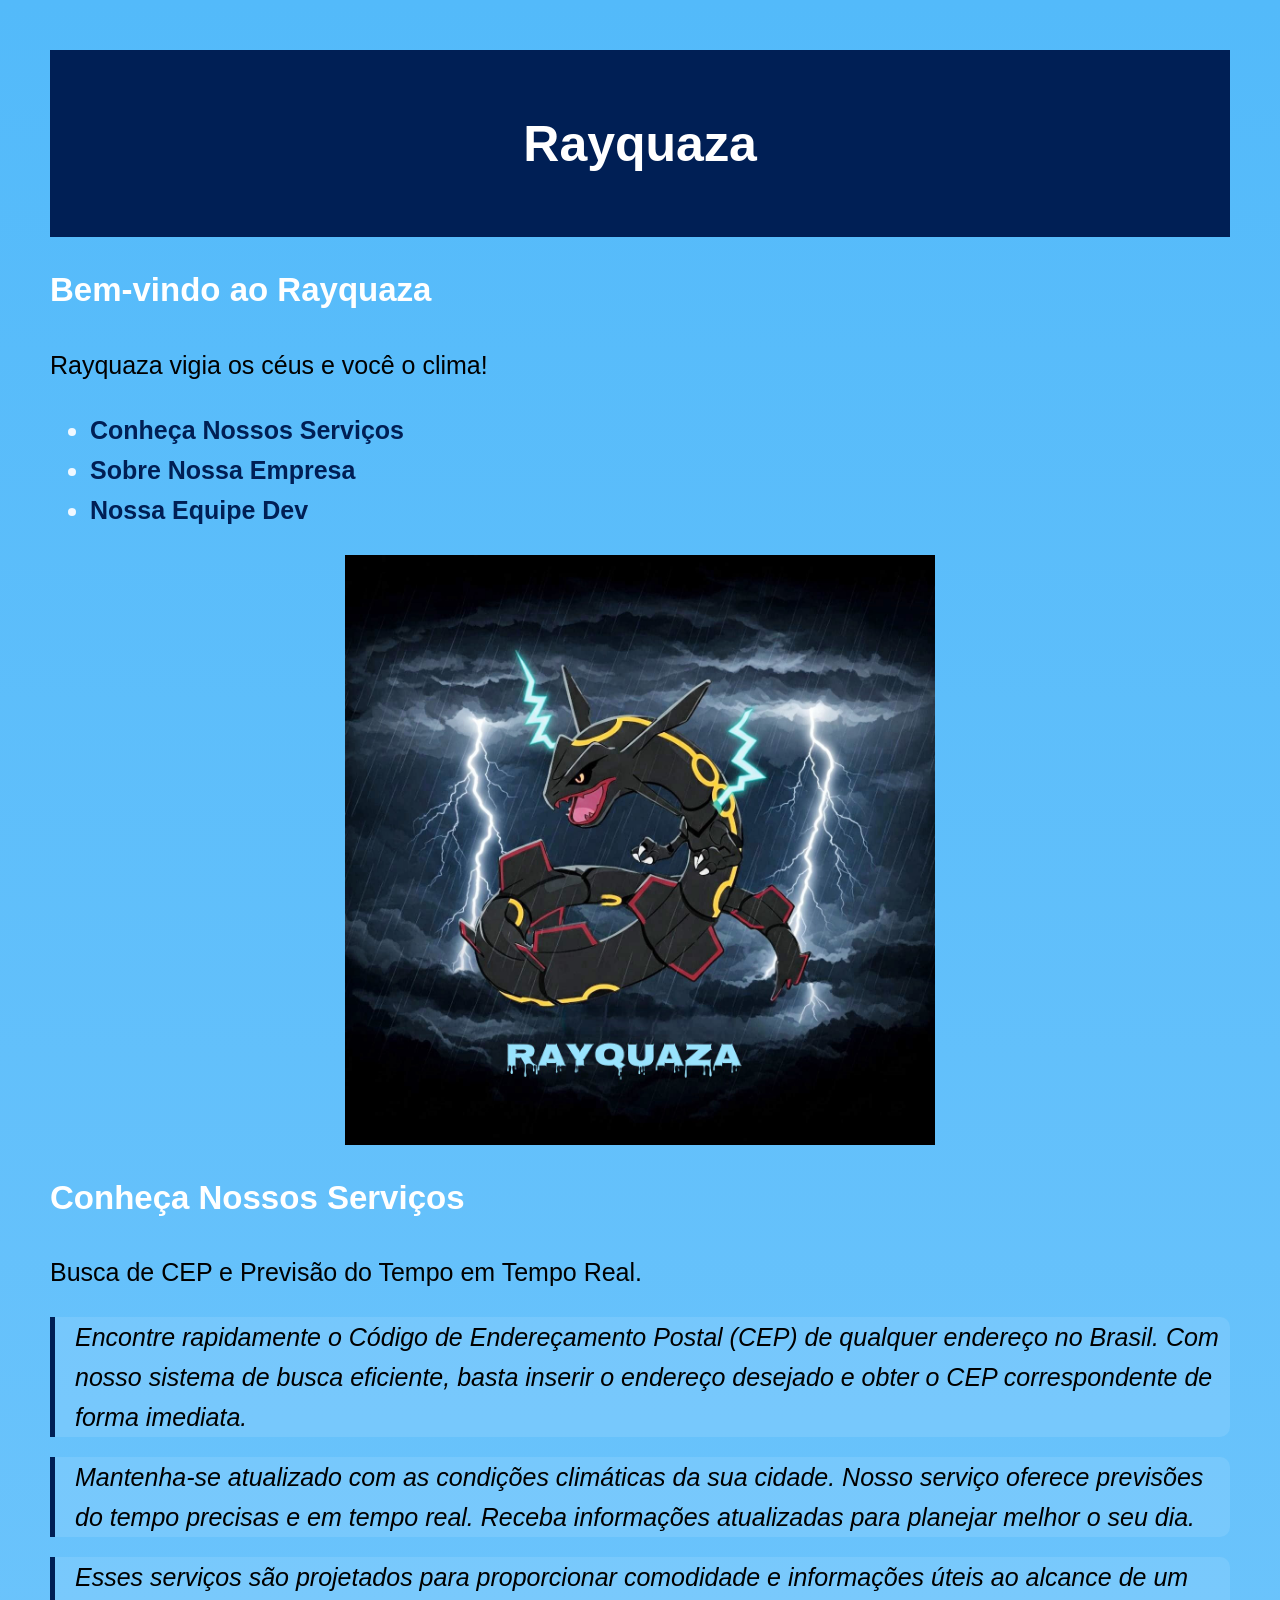
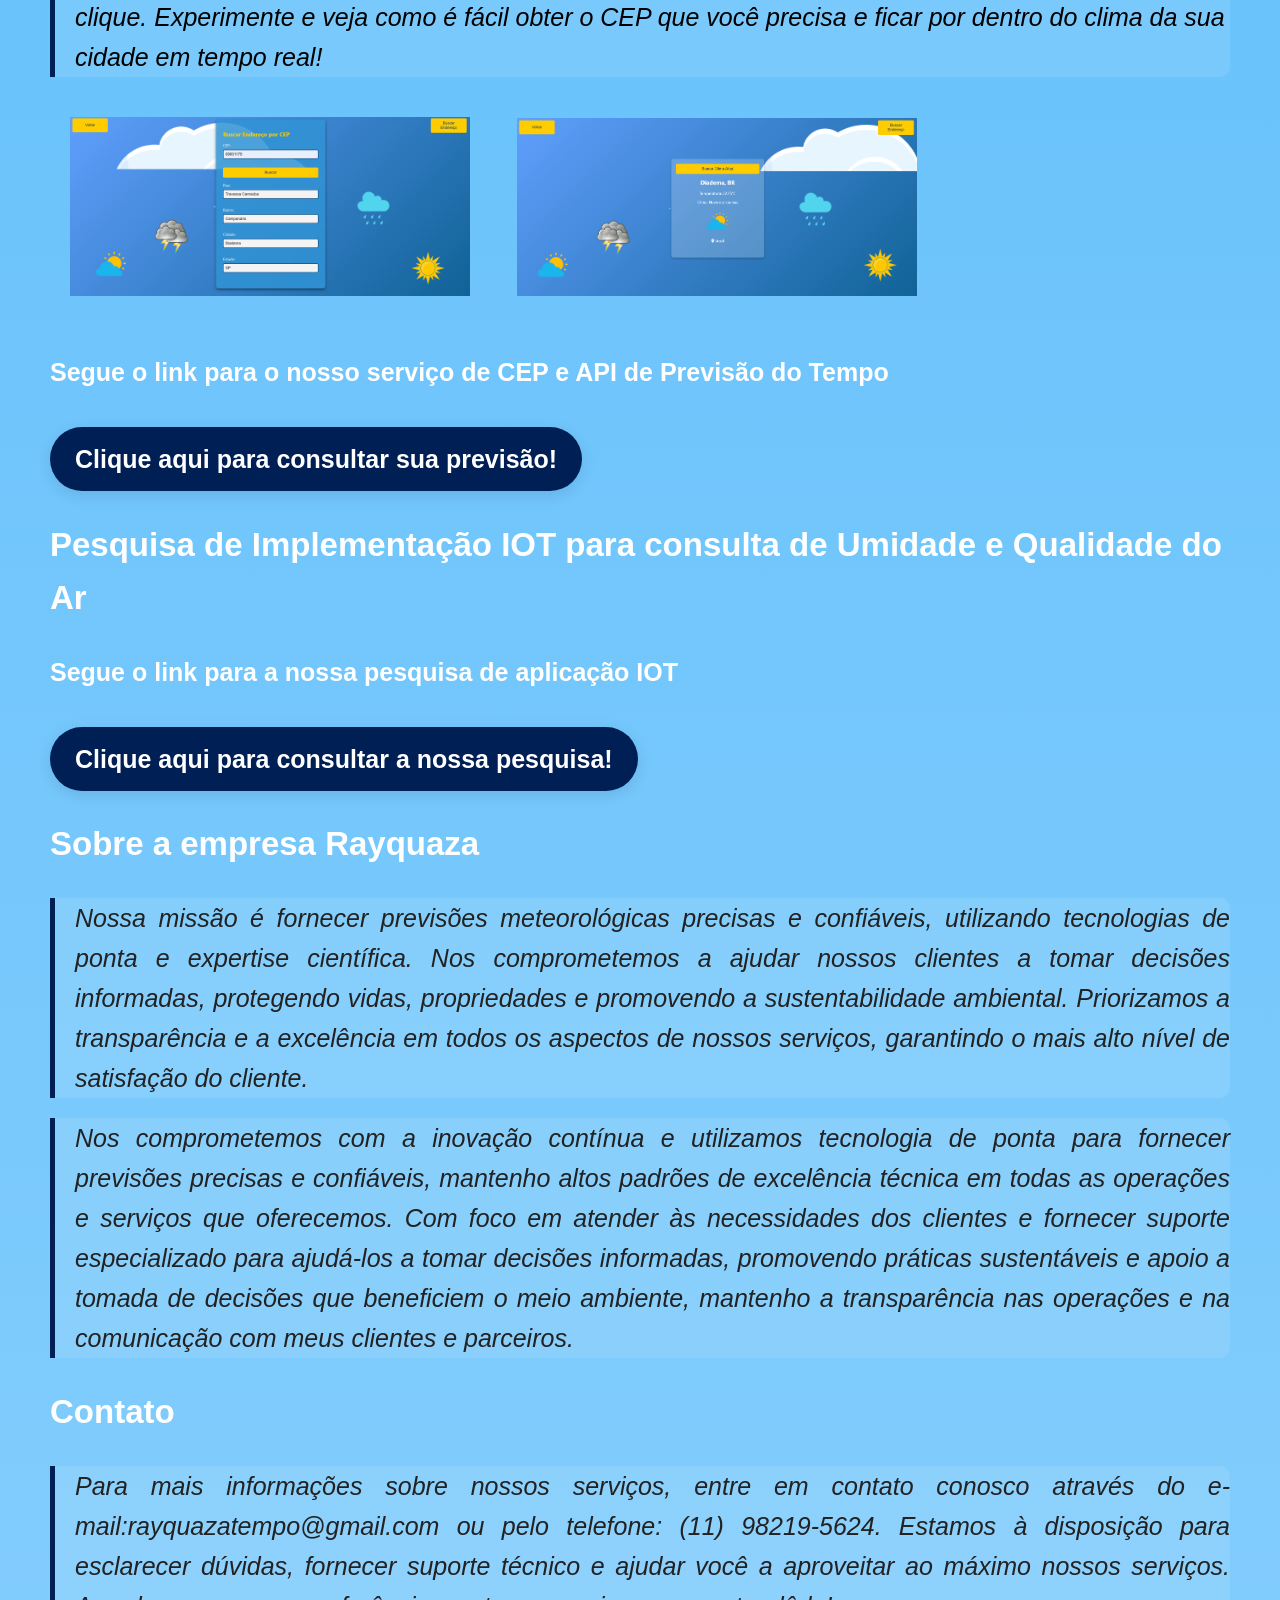
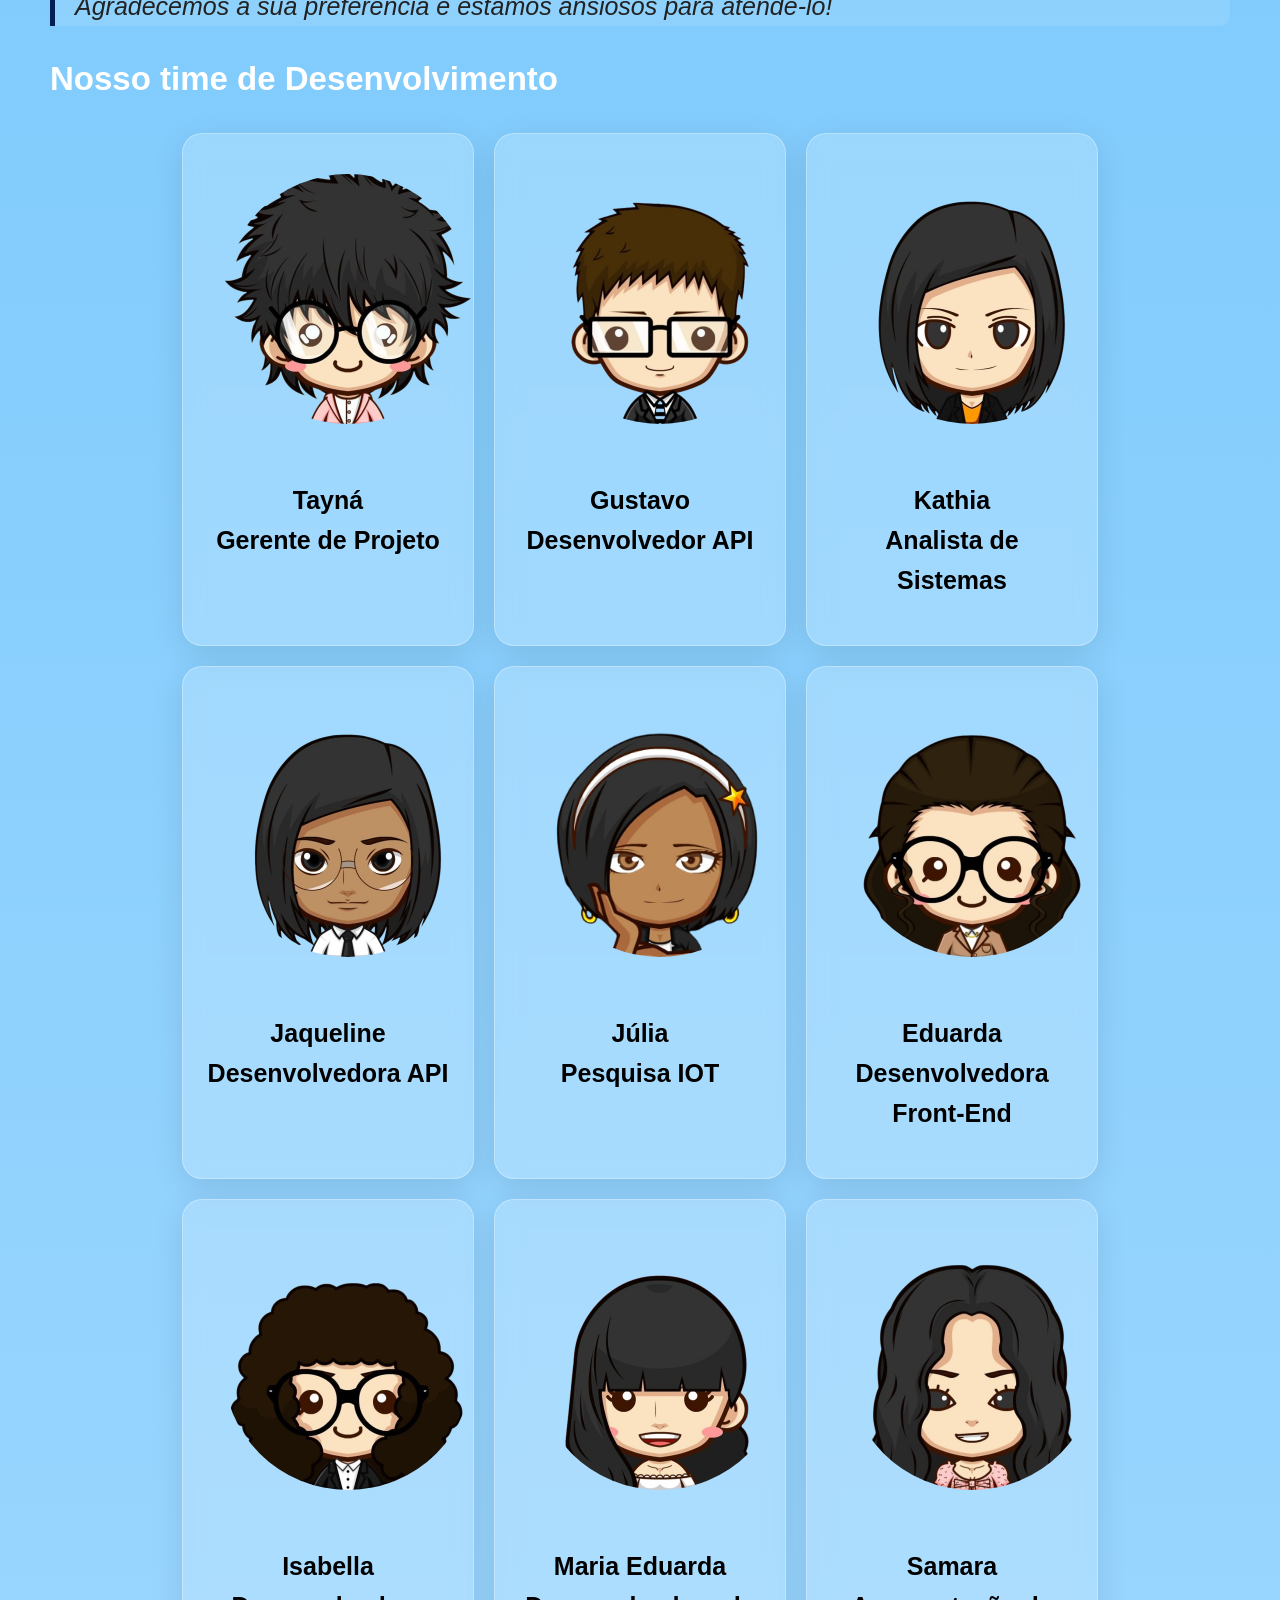
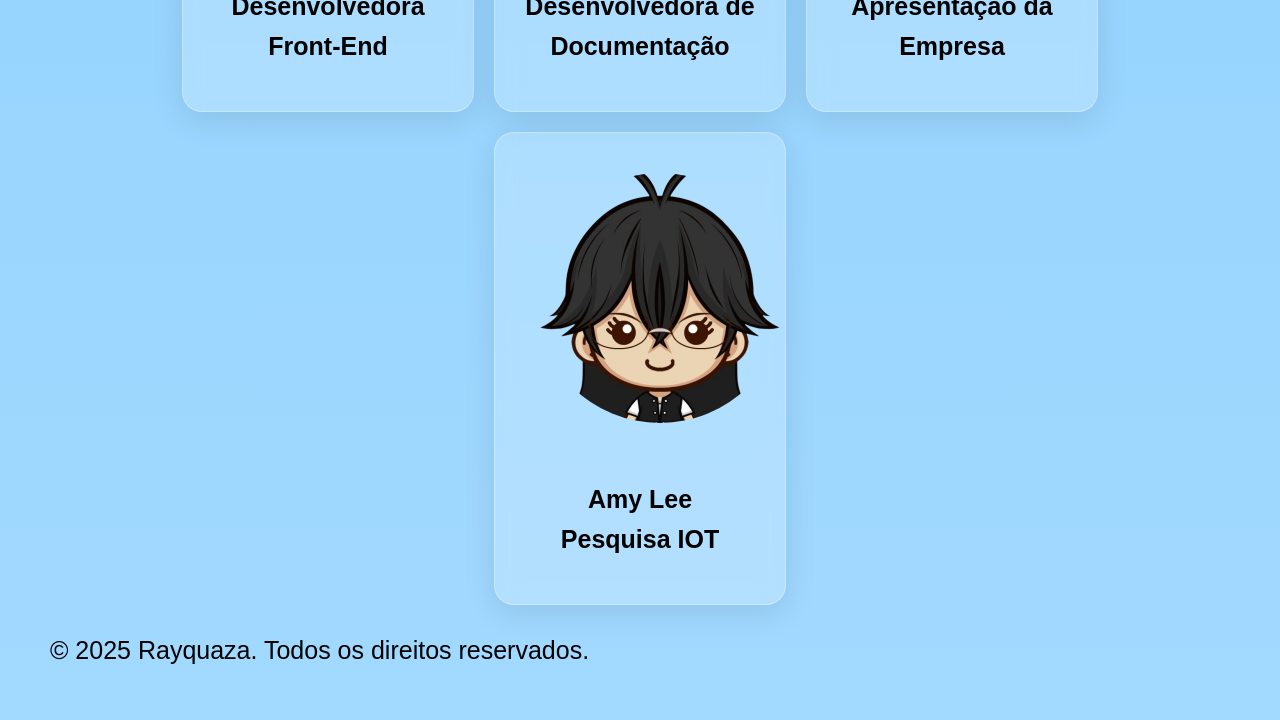
==== index.html @ 451b67a3 "first commit" ====
<!DOCTYPE html>
<html lang="pt-br">
<head>
  <meta charset="UTF-8">
  <meta name="viewport" content="width=device-width, initial-scale=1.0">
  <title>Rayquaza</title>
  <link rel="stylesheet" href="styles.css">
  <!-- <link rel="icon" type="image/x-icon" href="../img/favicon.ico">
    -->
  <link rel="icon" type="image/png" sizes="32x32" href="img/icone.32.png"/>
</head>
<body>
  <header>
    <h1>Rayquaza</h1>
  </header>

  <section class="hero">
    <h2>Bem-vindo ao Rayquaza</h2>
    <p>Rayquaza vigia os céus e você o clima!</p>
    
    <ul class="indice-lista" id="indiceLista">
      <li><a href="#service">Conheça Nossos Serviços</a></li>
      <li><a href="#empresa">Sobre Nossa Empresa</a></li>
      <li><a href="#time">Nossa Equipe Dev</a></li>
      </ul>
  </section>

  <section class="services">

    <div class="cabecalho">
      <img src="img/rayquazalogo.jpg"/>
      <h2 id="service">Conheça Nossos Serviços</h2>
      <p>Busca de CEP e Previsão do Tempo em Tempo Real.</p>
      <blockquote>Encontre rapidamente o Código de Endereçamento Postal (CEP) de qualquer endereço no Brasil. Com nosso sistema de busca eficiente, basta inserir o endereço desejado e obter o CEP correspondente de forma imediata.
      </blockquote>
    <blockquote>Mantenha-se atualizado com as condições climáticas da sua cidade. Nosso serviço oferece previsões do tempo precisas e em tempo real. Receba informações atualizadas para planejar melhor o seu dia.
    </blockquote>
    <blockquote>Esses serviços são projetados para proporcionar comodidade e informações úteis ao alcance de um clique. Experimente e veja como é fácil obter o CEP que você precisa e ficar por dentro do clima da sua cidade em tempo real!</blockquote>
    </div>
    <div class="service">
      <img src="img/cep.png" alt="CEP">
      <img src="img/previsao.png"alt="API">
      <h3>Segue o link para o nosso serviço de CEP e API de Previsão do Tempo</h3>
      <a href="api1.html">Clique aqui para consultar sua previsão!</a>
      <h2>Pesquisa de Implementação IOT para consulta de Umidade e Qualidade do Ar</h2>
      <h3>Segue o link para a nossa pesquisa de aplicação IOT</h3>
      <a href="Implementação IOT.pdf">Clique aqui para consultar a nossa pesquisa! </a>
      <h2 id="empresa">Sobre a empresa Rayquaza</h2>
      <blockquote>Nossa missão é fornecer previsões meteorológicas precisas e confiáveis, utilizando tecnologias de ponta e expertise científica. Nos comprometemos a ajudar nossos clientes a tomar decisões informadas, protegendo vidas, propriedades e promovendo a sustentabilidade ambiental. Priorizamos a transparência e a excelência em todos os aspectos de nossos serviços, garantindo o mais alto nível de satisfação do cliente.</blockquote>       
    <blockquote>Nos comprometemos com a inovação contínua e utilizamos tecnologia de ponta para fornecer previsões precisas e confiáveis, mantenho altos padrões de excelência técnica em todas as operações e serviços que oferecemos. Com foco em atender às necessidades dos clientes e fornecer suporte especializado para ajudá-los a tomar decisões informadas, promovendo práticas sustentáveis e apoio a tomada de decisões que beneficiem o meio ambiente, mantenho a transparência nas operações e na comunicação com meus clientes e parceiros.</blockquote>
    <h2 id="time">Contato</h2>
    <blockquote>Para mais informações sobre nossos serviços, entre em contato conosco através do e-mail:rayquazatempo@gmail.com ou pelo telefone: (11) 98219-5624. Estamos à disposição para esclarecer dúvidas, fornecer suporte técnico e ajudar você a aproveitar ao máximo nossos serviços. Agradecemos a sua preferência e estamos ansiosos para atendê-lo!</blockquote>
    <h2>Nosso time de Desenvolvimento</h2>
    <div class="Dev">
      <div>
        <img src="img/tayna.png"/>
    <h3>Tayná<br>Gerente de Projeto</h3>
    </div> 
    <div>
    <img src="img/gustavo.png">
    <h3>Gustavo<br>Desenvolvedor API</h3>
    </div>
    <div>
    <img src="img/kathia.png"/>
    <h3>Kathia<br>Analista de Sistemas</h3>
    </div>
    <div>
    <img src="img/jaque.png"/>
    <h3>Jaqueline<br>Desenvolvedora API</h3>
    </div>
    <div>
    <img src="img/julia.png"/>
    <h3>Júlia<br>Pesquisa IOT</h3>
    </div>
    <div>
    <img src="img/eduarda02.png"/>
    <h3>Eduarda<br>Desenvolvedora Front-End</h3>
    </div>
    <div>
    <img src="img/isa.png"/>
    <h3>Isabella<br>Desenvolvedora Front-End</h3>
    </div>
    <div>
    <img src="img/eduarda.png"/>
    <h3>Maria Eduarda<br>Desenvolvedora de Documentação</h3>
    </div>
    <div>
    <img src="img/samara.png"/>
    <h3>Samara<br>Apresentação da Empresa</h3>
    </div>
    <div>
    <img src="img/amylee.png"/>
    <h3>Amy Lee<br>Pesquisa IOT</h3></div>
  </div>
  </section>

  <footer>
    <p>&copy; 2025 Rayquaza. Todos os direitos reservados.</p>
  </footer>
</body>
</html>
---- styles.css ----
/* --- MANTENDO SEU DESIGN ORIGINAL (PC) --- */

html {
    scroll-behavior: smooth;
}

header {
    color: white;
    background-color: #001f55;
    text-align: center;
    padding: 20px 0; /* Adicionado apenas para dar um respiro no título */
}

body {
    background-color: #53BAFA;
    text-align: justify;
    margin: 50px; /* Seu design original */
    font-size: 25px;
    font-family: Arial, Helvetica, sans-serif;
    overflow-x: hidden; /* Evita barra de rolagem horizontal indesejada */
}

h2 {
    color: white;
    text-align: left;
    font-size: 33px;
}

.cabecalho {
    text-align: center;
}

.cabecalho img {
    width: 50%;
    margin: 0 auto; /* Centraliza a logo */
    display: block;
}

.cabecalho blockquote {
    text-align: left;
    color: black;
    font-size: 25px;
}

h3 {
    color: white;
    font-size: 25px;
}

p {
    text-align: left;
    color: black;
    font-size: 25px;
}

/* Ajuste na seção Dev para manter o alinhamento */
.Dev {
    display: flex;
    flex-wrap: wrap;
    justify-content: center; /* Centraliza os cards no PC */
    gap: 20px;
}

.Dev div {
    border: 10px solid #53BAFA;
    width: 500px;
    text-align: center;
}

.Dev h3 {
    text-align: center; /* Ajustado para alinhar com a foto */
    color: black;
}

.Dev img {
    width: 150px; /* Tamanho fixo para as fotos do time ficarem uniformes */
    height: 150px;
    object-fit: cover;
    border-radius: 50%; /* Opcional: deixa as fotos redondas */
    margin: 10px auto;
}

.service blockquote {
    font-size: 25px;
}

a {
    text-decoration: none;
    color: #001f55;
    font-weight: bold;
}

a:hover {
    color: #ffcc00;
}

/* Ajuste importante: Imagens genéricas */
img {
    max-width: 100%; /* Garante que a imagem nunca ultrapasse a tela */
    height: auto;
    display: block;
    margin: 20px auto; /* Centraliza por padrão */
}

ul {
    color: aliceblue;
}

ul a:hover {
    color: #ffcc00;
}

/* --- AJUSTES PARA CELULAR (Telas de até 768px) --- */

@media (max-width: 768px) {
    body {
        margin: 15px; /* Reduz a margem lateral no celular para ganhar espaço */
        font-size: 18px; /* Diminui um pouco a fonte para não ficar gigante */
    }

    h2 {
        font-size: 26px;
    }

    .cabecalho img {
        width: 80%; /* Logo maior no celular para ser visível */
    }

    .Dev div {
        width: 100%; /* No celular, cada dev ocupa a linha toda */
    }

    img {
        margin-left: 0; /* Remove aquele margin-left de 200px que quebraria o layout */
        width: 100%;
    }

    blockquote, p, h3 {
        font-size: 18px !important; /* Ajuste de leitura para telas pequenas */
    }
}
/* --- SEU CSS ORIGINAL (Sem alterações) --- */
/* (Mantenha o resto do seu CSS como estava acima) */

.Dev{
    display:flex;
    flex-wrap: wrap;
}
.Dev div{
    border: 10px solid #53BAFA;
    width: 500px;
}

/* ... (Mantenha o resto do seu CSS até o @media) ... */

/* --- AJUSTES PARA CELULAR (Telas de até 768px) --- */

@media (max-width: 768px) {
    body {
        margin: 15px; /* Reduz a margem lateral no celular para ganhar espaço */
        font-size: 18px; /* Diminui um pouco a fonte para não ficar gigante */
    }

    h2 {
        font-size: 26px;
    }

    .cabecalho img {
        width: 80%; /* Logo maior no celular para ser visível */
    }

    .Dev div {
        width: 100%; /* No celular, cada dev ocupa a linha toda */
        text-align: center; /* Centraliza o conteúdo (avatar + nome) */
        padding: 10px 0; /* Adiciona um pouco de espaçamento vertical */
    }

    /* --- ESTA É A NOVA REGRA PARA DIMINUIR OS AVATARES NO CELULAR --- */
    .Dev img {
        width: 100px; /* Reduz a largura para 100px */
        height: 100px; /* Reduz a altura para 100px */
        border-radius: 50%; /* Mantém os avatares redondos */
        object-fit: cover; /* Garante que a imagem se ajuste ao círculo sem distorcer */
        margin: 10px auto; /* Centraliza o avatar horizontalmente e adiciona margem vertical */
    }
    /* ----------------------------------------------------------------- */

    img {
        margin-left: 0; /* Remove aquele margin-left de 200px que quebraria o layout */
        width: 100%;
    }

    blockquote, p, h3 {
        font-size: 18px !important; /* Ajuste de leitura para telas pequenas */
    }
}
/* Reduzindo especificamente as imagens de CEP e Previsão na div .service */
.service img {
    width: 400px; /* Altere este valor para o tamanho desejado */
    height: auto;
    display: inline-block; /* Mantém as imagens alinhadas horizontalmente */
    margin: 20px; /* Margem menor e centralizada */
    margin-left: 20px; /* Remove o margin-left de 200px */
}
/* 1. Novo Fundo com Gradiente */
body {
    background: linear-gradient(180deg, #53BAFA 0%, #a2d9ff 100%);
    line-height: 1.6; /* Melhora a leitura */
    color: #222;
}

/* 2. Transformando os Links em Botões Modernos */
a[href$=".html"], a[href$=".pdf"] {
    display: inline-block;
    padding: 12px 25px;
    background-color: #001f55;
    color: white !important;
    border-radius: 50px; /* Botão pilula */
    transition: all 0.3s ease;
    box-shadow: 0 4px 15px rgba(0,0,0,0.1);
    margin-top: 10px;
}

a:hover {
    transform: translateY(-3px); /* Efeito de flutuar */
    background-color: #ffcc00;
    color: #001f55 !important;
}

/* 3. Cards da Equipe (Visual "Glassmorphism") */
.Dev div {
    background: rgba(255, 255, 255, 0.2); /* Fundo branco transparente */
    backdrop-filter: blur(10px); /* Efeito de vidro fosco */
    border: 1px solid rgba(255, 255, 255, 0.3);
    border-radius: 20px;
    padding: 20px;
    width: 250px; /* Largura mais padrão para cards */
    box-shadow: 0 8px 32px rgba(0, 0, 0, 0.1);
}

/* 4. Estilo das Citações (Blockquote) */
blockquote {
    border-left: 5px solid #001f55;
    padding-left: 20px;
    font-style: italic;
    background: rgba(255, 255, 255, 0.1);
    border-radius: 0 10px 10px 0;
    margin: 20px 0;
}
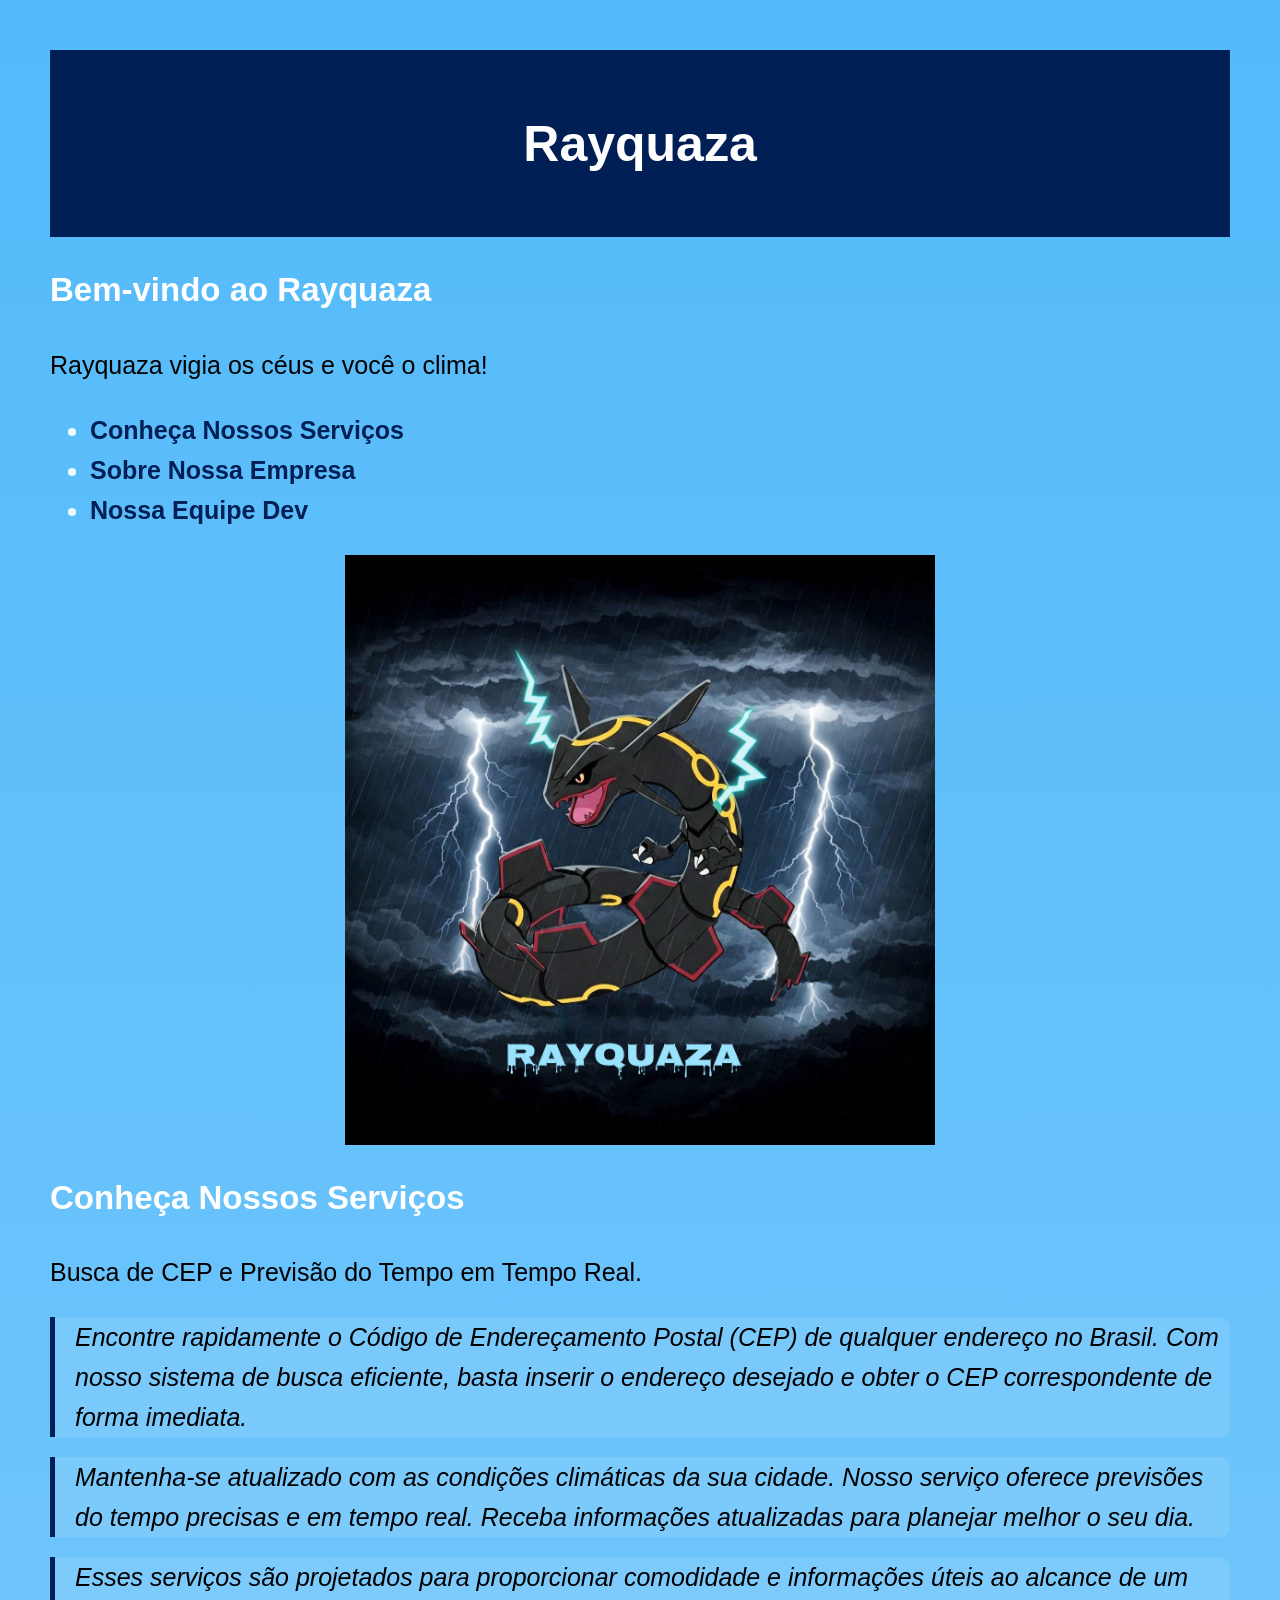
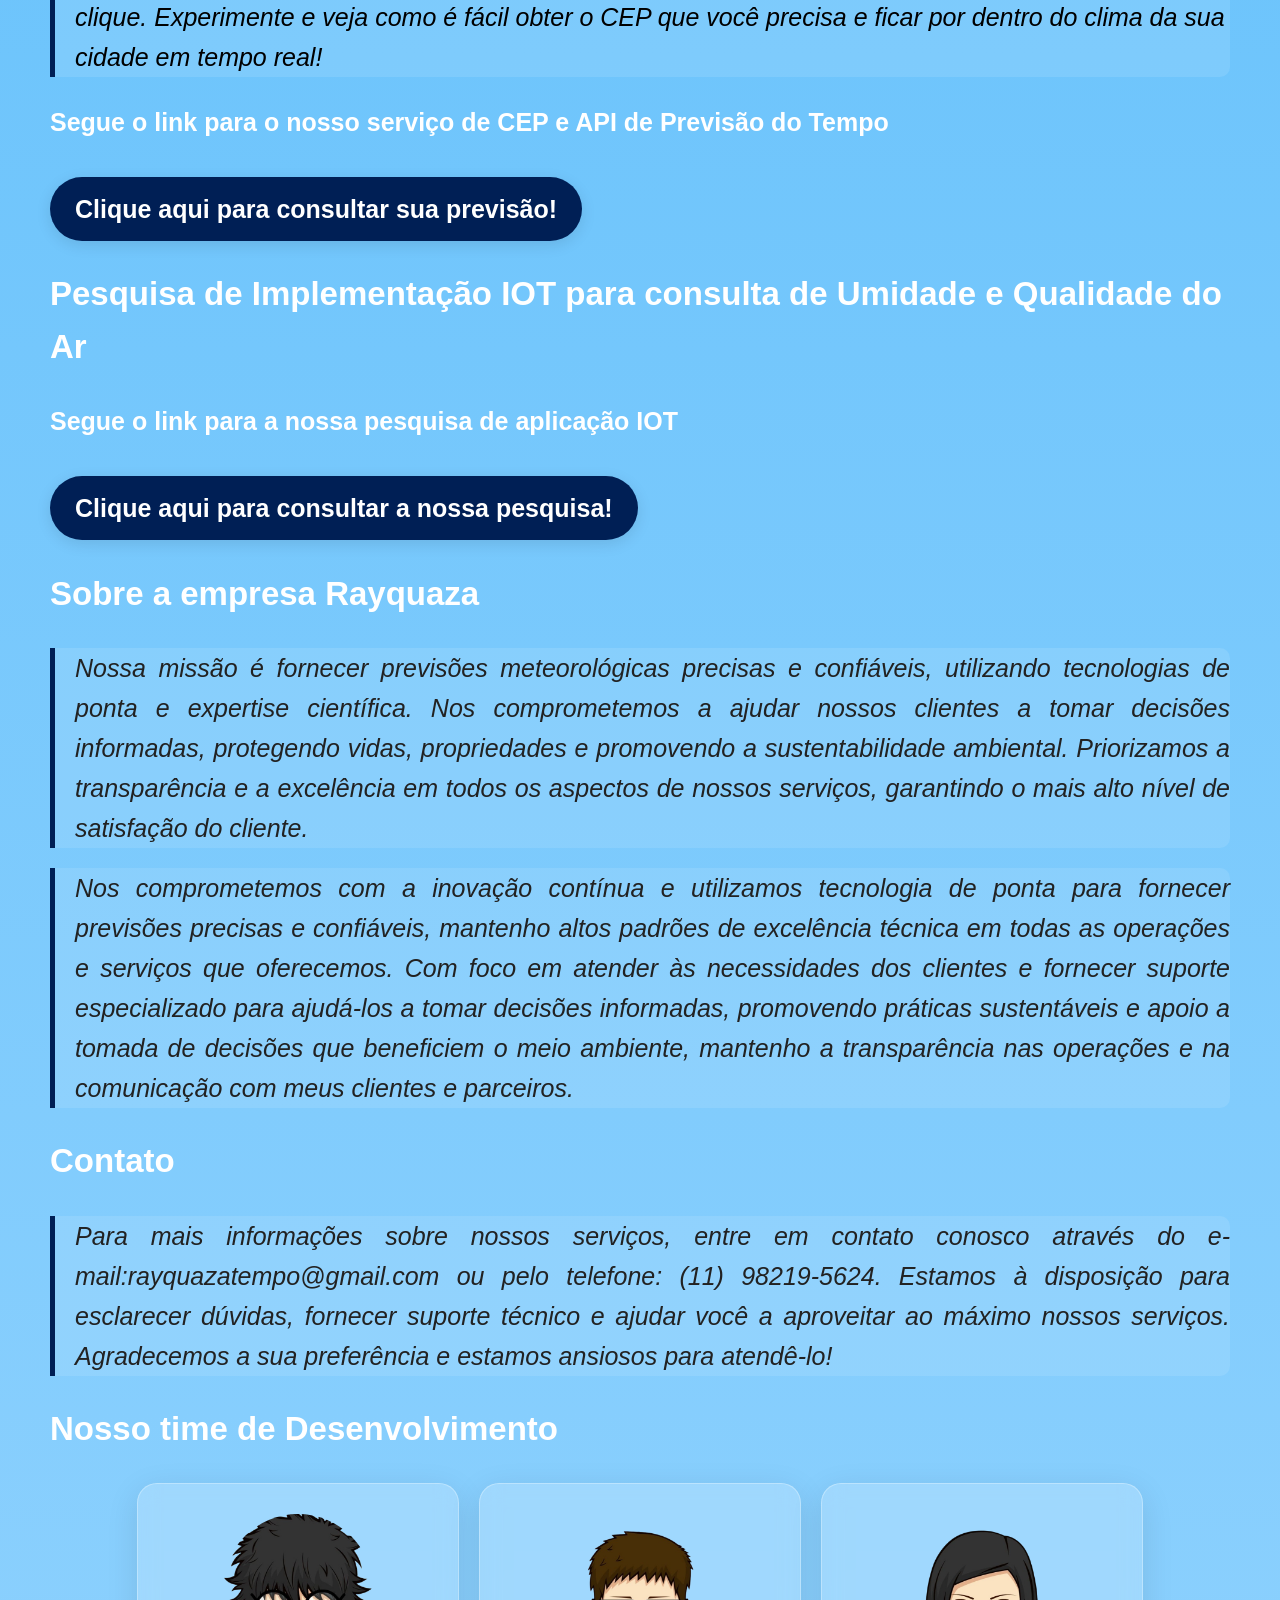
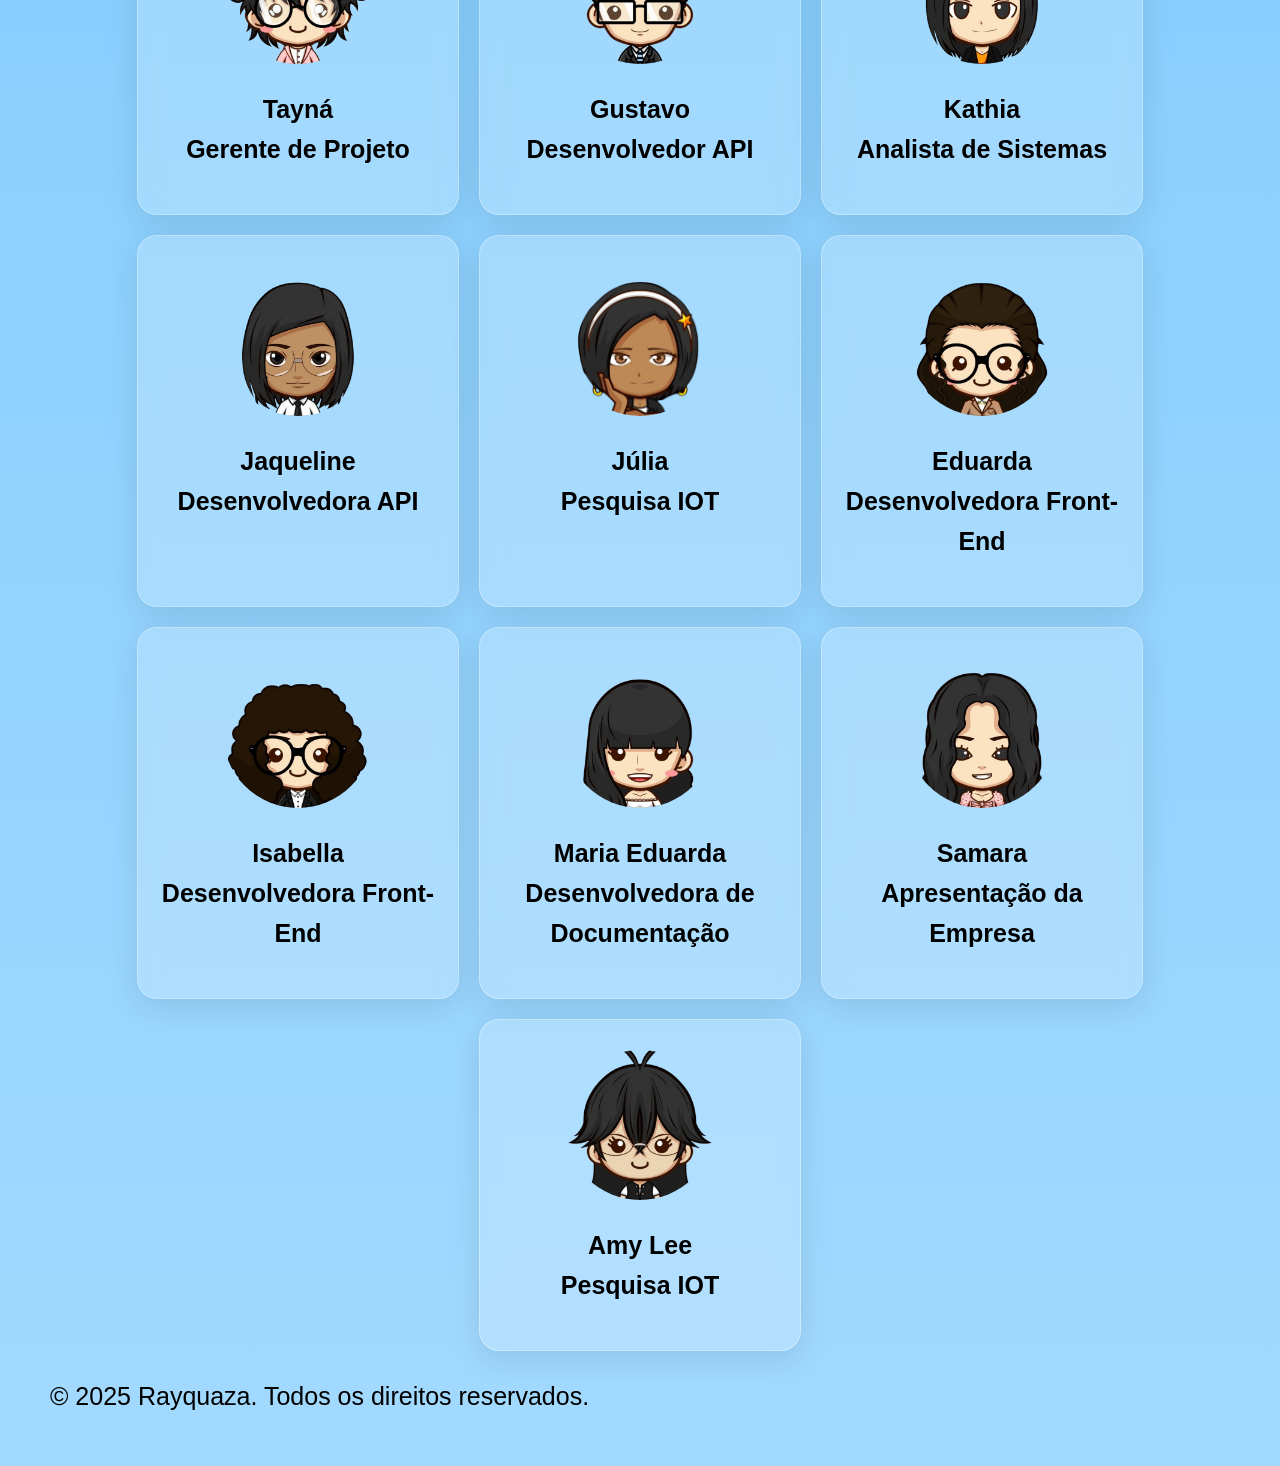
==== commit b6c15178: "css" ====
--- a/index.html
+++ b/index.html
@@ -38,8 +38,6 @@
     <blockquote>Esses serviços são projetados para proporcionar comodidade e informações úteis ao alcance de um clique. Experimente e veja como é fácil obter o CEP que você precisa e ficar por dentro do clima da sua cidade em tempo real!</blockquote>
     </div>
     <div class="service">
-      <img src="img/cep.png" alt="CEP">
-      <img src="img/previsao.png"alt="API">
       <h3>Segue o link para o nosso serviço de CEP e API de Previsão do Tempo</h3>
       <a href="api1.html">Clique aqui para consultar sua previsão!</a>
       <h2>Pesquisa de Implementação IOT para consulta de Umidade e Qualidade do Ar</h2>
--- a/styles.css
+++ b/styles.css
@@ -139,69 +139,6 @@
         font-size: 18px !important; /* Ajuste de leitura para telas pequenas */
     }
 }
-/* --- SEU CSS ORIGINAL (Sem alterações) --- */
-/* (Mantenha o resto do seu CSS como estava acima) */
-
-.Dev{
-    display:flex;
-    flex-wrap: wrap;
-}
-.Dev div{
-    border: 10px solid #53BAFA;
-    width: 500px;
-}
-
-/* ... (Mantenha o resto do seu CSS até o @media) ... */
-
-/* --- AJUSTES PARA CELULAR (Telas de até 768px) --- */
-
-@media (max-width: 768px) {
-    body {
-        margin: 15px; /* Reduz a margem lateral no celular para ganhar espaço */
-        font-size: 18px; /* Diminui um pouco a fonte para não ficar gigante */
-    }
-
-    h2 {
-        font-size: 26px;
-    }
-
-    .cabecalho img {
-        width: 80%; /* Logo maior no celular para ser visível */
-    }
-
-    .Dev div {
-        width: 100%; /* No celular, cada dev ocupa a linha toda */
-        text-align: center; /* Centraliza o conteúdo (avatar + nome) */
-        padding: 10px 0; /* Adiciona um pouco de espaçamento vertical */
-    }
-
-    /* --- ESTA É A NOVA REGRA PARA DIMINUIR OS AVATARES NO CELULAR --- */
-    .Dev img {
-        width: 100px; /* Reduz a largura para 100px */
-        height: 100px; /* Reduz a altura para 100px */
-        border-radius: 50%; /* Mantém os avatares redondos */
-        object-fit: cover; /* Garante que a imagem se ajuste ao círculo sem distorcer */
-        margin: 10px auto; /* Centraliza o avatar horizontalmente e adiciona margem vertical */
-    }
-    /* ----------------------------------------------------------------- */
-
-    img {
-        margin-left: 0; /* Remove aquele margin-left de 200px que quebraria o layout */
-        width: 100%;
-    }
-
-    blockquote, p, h3 {
-        font-size: 18px !important; /* Ajuste de leitura para telas pequenas */
-    }
-}
-/* Reduzindo especificamente as imagens de CEP e Previsão na div .service */
-.service img {
-    width: 400px; /* Altere este valor para o tamanho desejado */
-    height: auto;
-    display: inline-block; /* Mantém as imagens alinhadas horizontalmente */
-    margin: 20px; /* Margem menor e centralizada */
-    margin-left: 20px; /* Remove o margin-left de 200px */
-}
 /* 1. Novo Fundo com Gradiente */
 body {
     background: linear-gradient(180deg, #53BAFA 0%, #a2d9ff 100%);
@@ -234,7 +171,7 @@
     border: 1px solid rgba(255, 255, 255, 0.3);
     border-radius: 20px;
     padding: 20px;
-    width: 250px; /* Largura mais padrão para cards */
+    width: 280px; /* Largura mais padrão para cards */
     box-shadow: 0 8px 32px rgba(0, 0, 0, 0.1);
 }
 
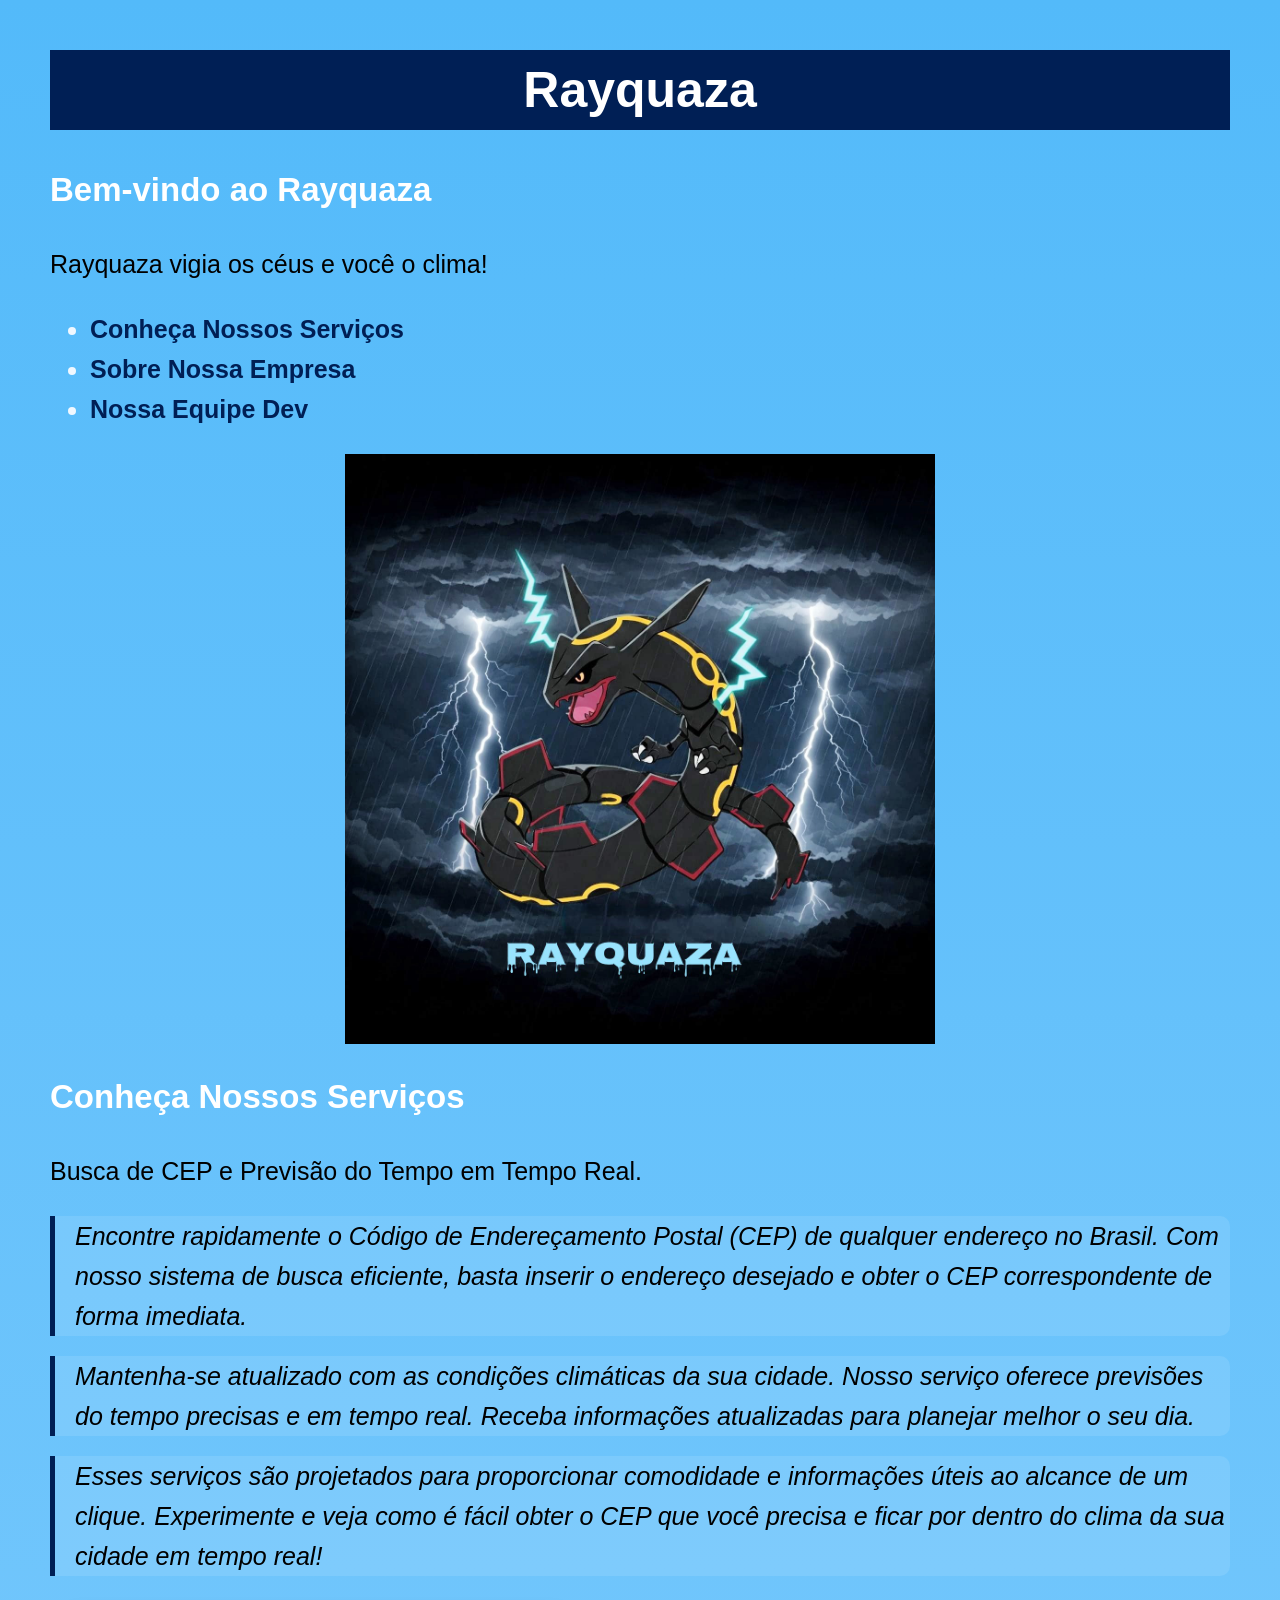
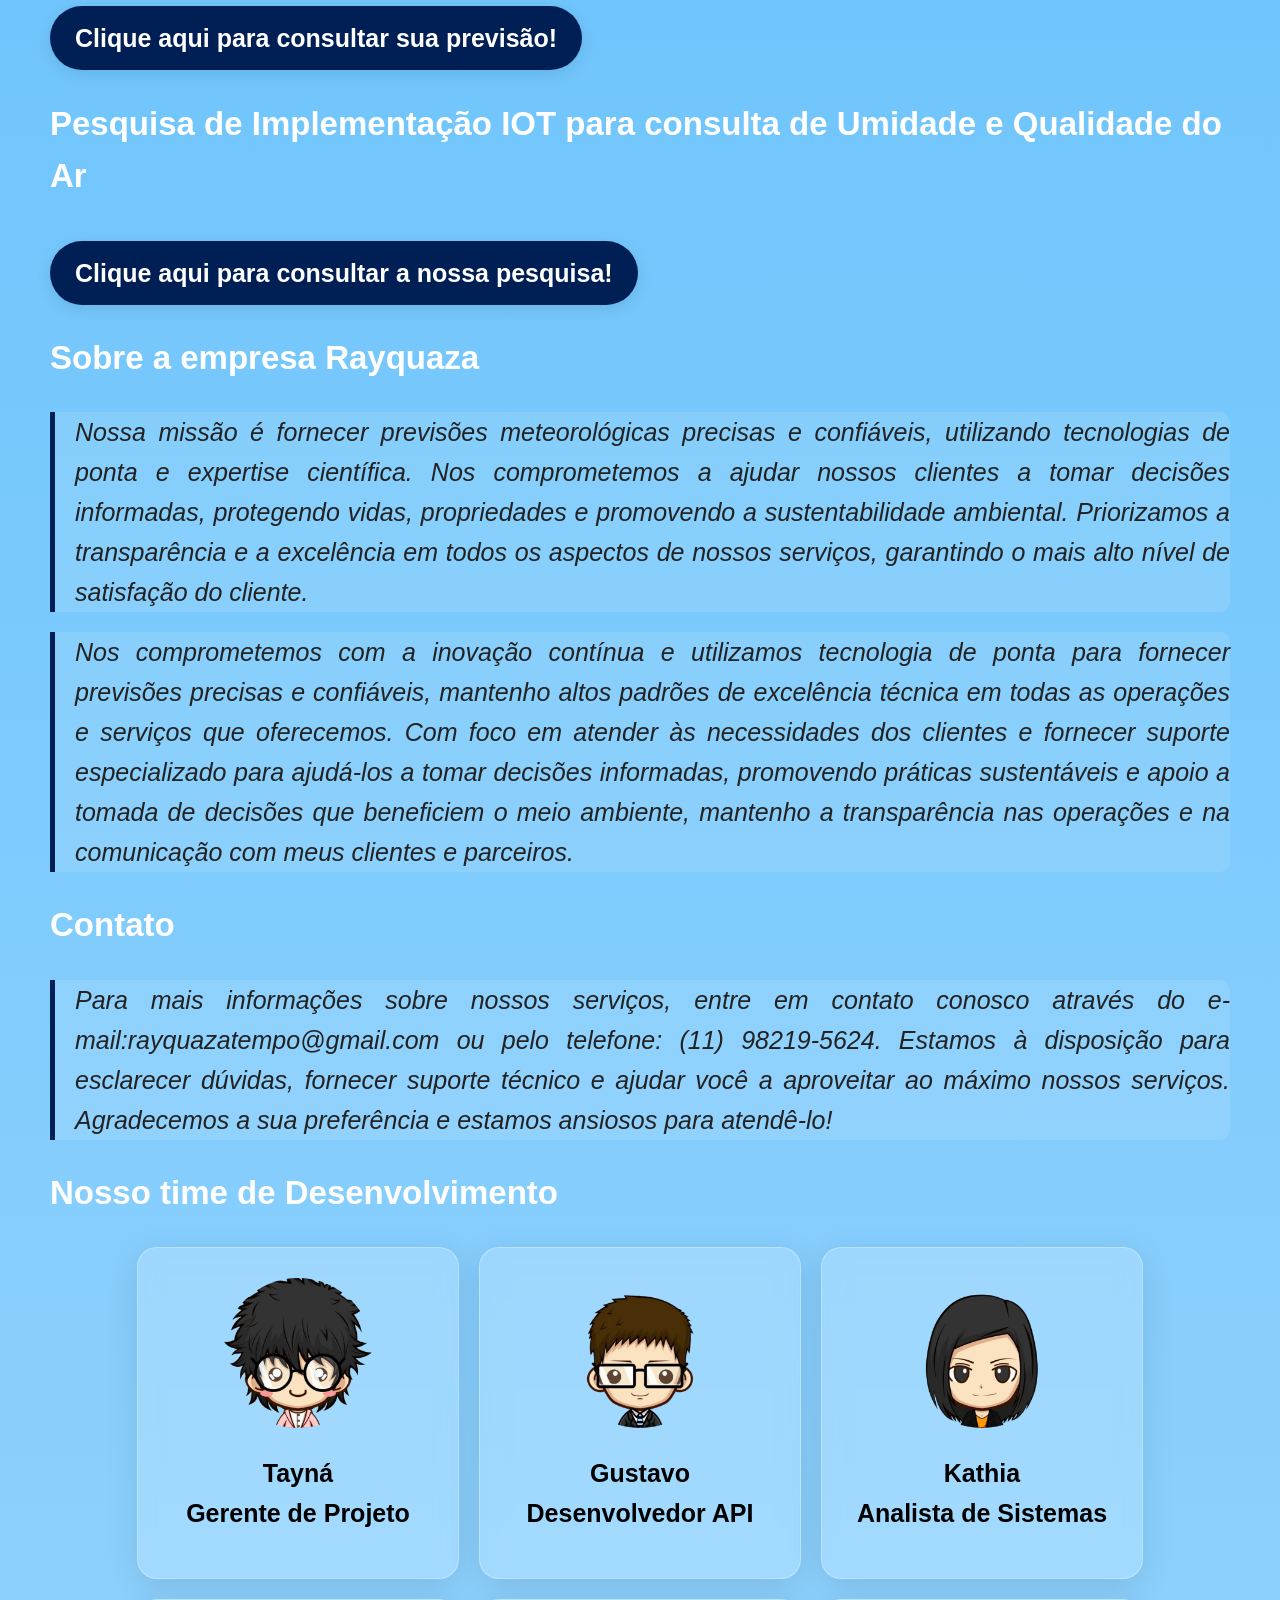
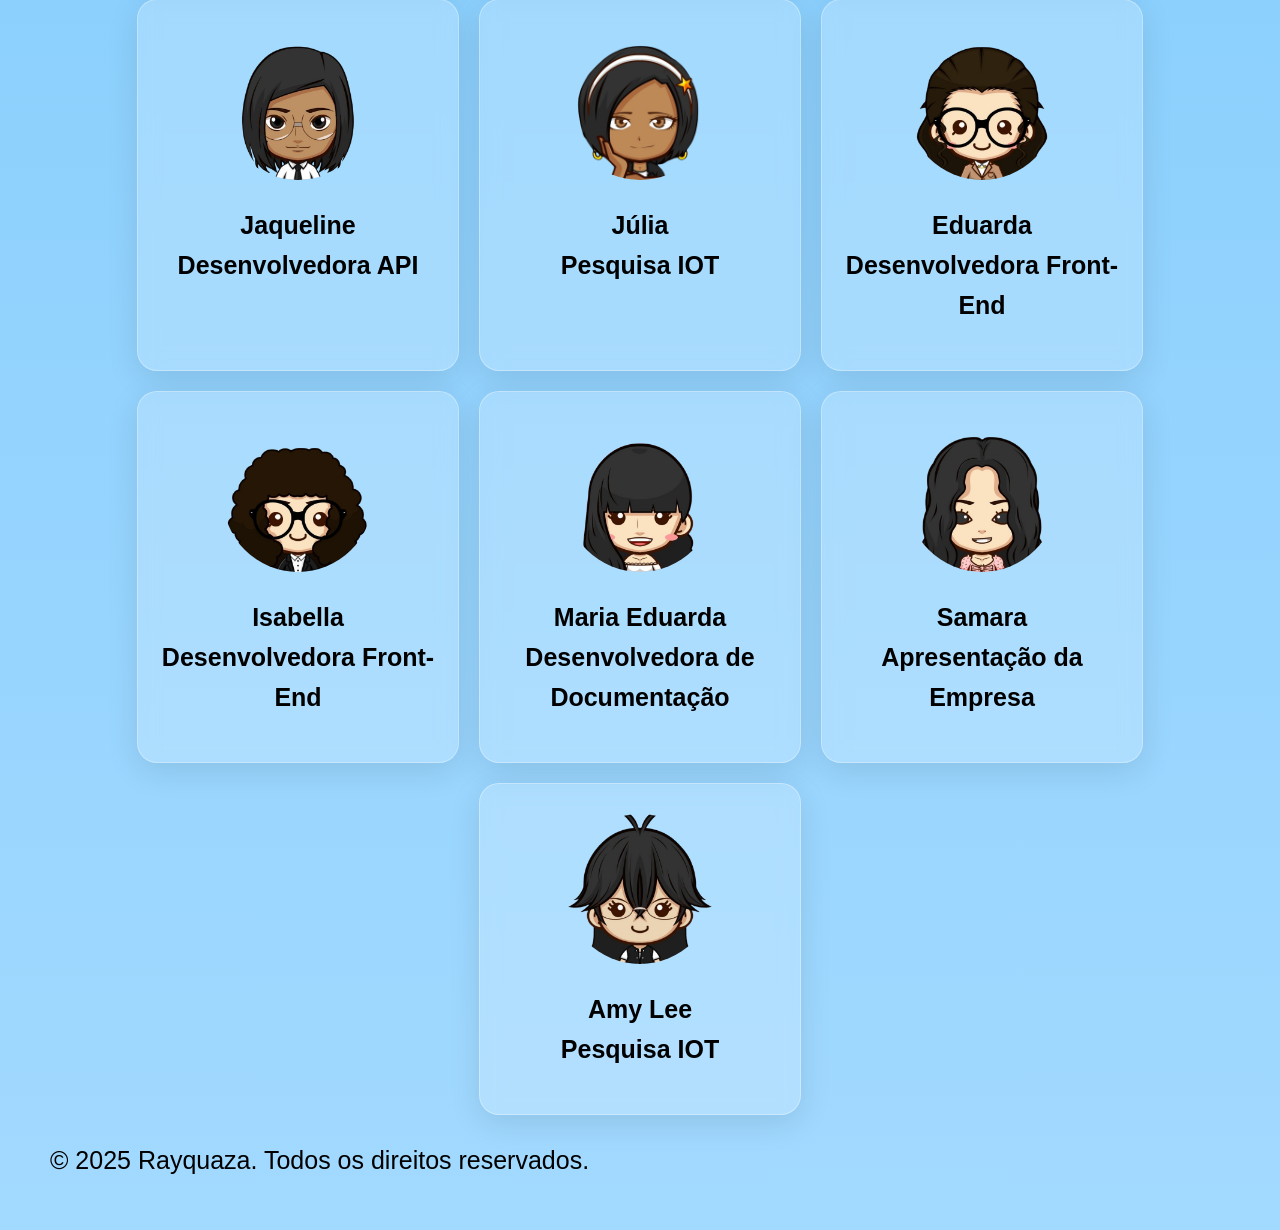
==== commit 773bbfd0: "css" ====
--- a/index.html
+++ b/index.html
@@ -38,10 +38,10 @@
     <blockquote>Esses serviços são projetados para proporcionar comodidade e informações úteis ao alcance de um clique. Experimente e veja como é fácil obter o CEP que você precisa e ficar por dentro do clima da sua cidade em tempo real!</blockquote>
     </div>
     <div class="service">
-      <h3>Segue o link para o nosso serviço de CEP e API de Previsão do Tempo</h3>
+      <!-- <h3>Segue o link para o nosso serviço de CEP e API de Previsão do Tempo</h3> -->
       <a href="api1.html">Clique aqui para consultar sua previsão!</a>
       <h2>Pesquisa de Implementação IOT para consulta de Umidade e Qualidade do Ar</h2>
-      <h3>Segue o link para a nossa pesquisa de aplicação IOT</h3>
+      <!-- <h3>Segue o link para a nossa pesquisa de aplicação IOT</h3> -->
       <a href="Implementação IOT.pdf">Clique aqui para consultar a nossa pesquisa! </a>
       <h2 id="empresa">Sobre a empresa Rayquaza</h2>
       <blockquote>Nossa missão é fornecer previsões meteorológicas precisas e confiáveis, utilizando tecnologias de ponta e expertise científica. Nos comprometemos a ajudar nossos clientes a tomar decisões informadas, protegendo vidas, propriedades e promovendo a sustentabilidade ambiental. Priorizamos a transparência e a excelência em todos os aspectos de nossos serviços, garantindo o mais alto nível de satisfação do cliente.</blockquote>       
--- a/styles.css
+++ b/styles.css
@@ -8,7 +8,7 @@
     color: white;
     background-color: #001f55;
     text-align: center;
-    padding: 20px 0; /* Adicionado apenas para dar um respiro no título */
+    padding: 20px 55; /* Adicionado apenas para dar um respiro no título */
 }
 
 body {
